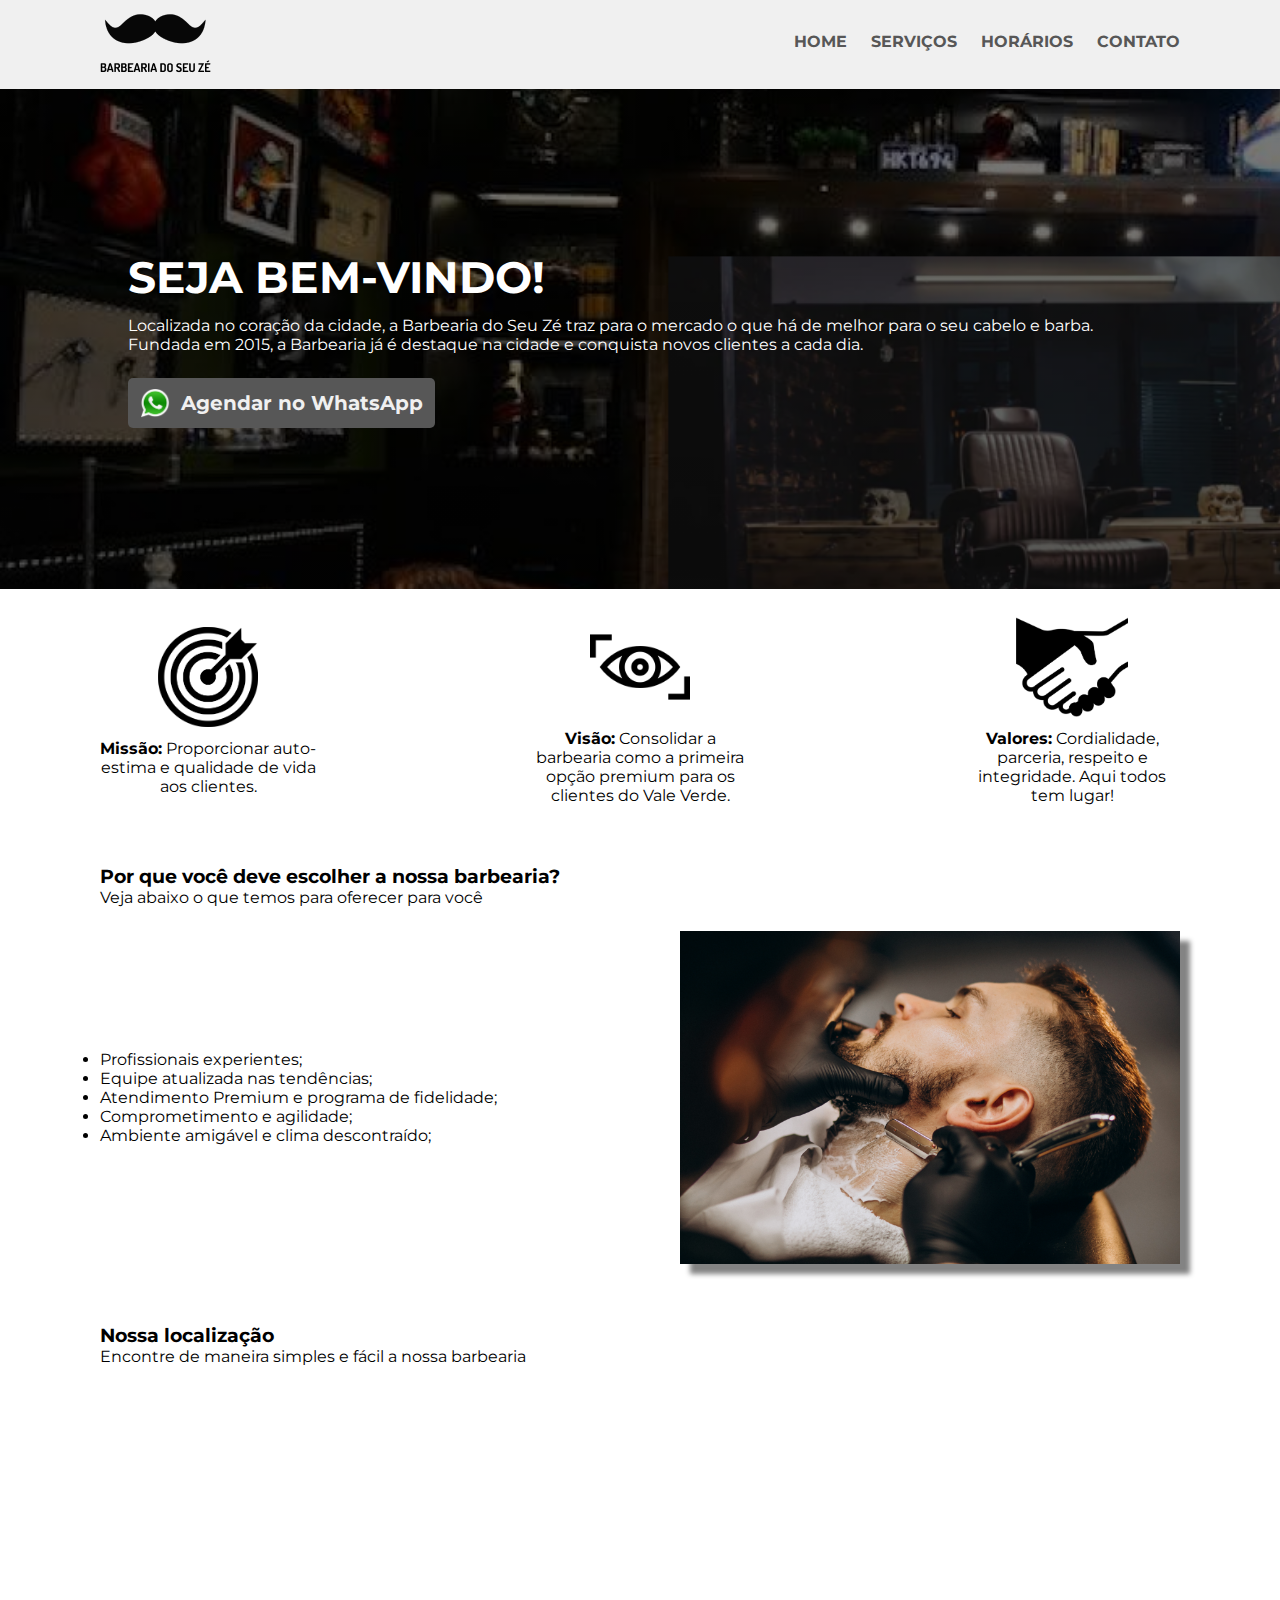
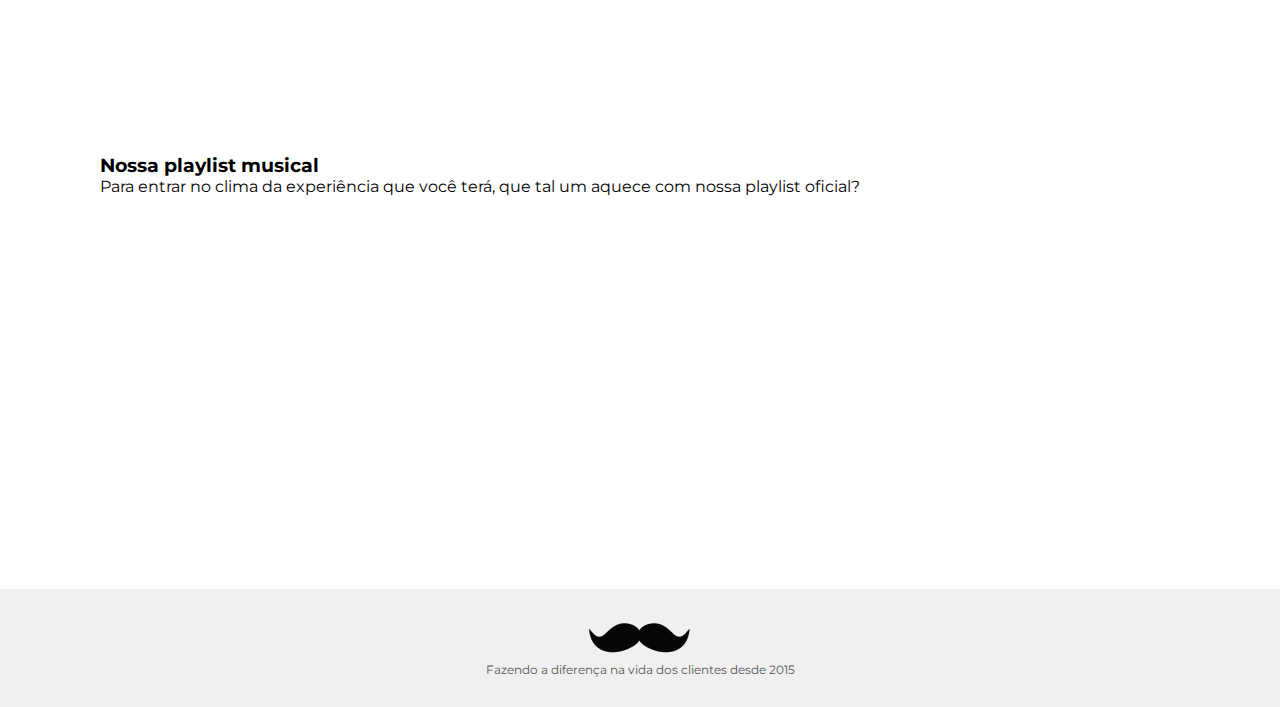
==== index.html @ 1670e922 "Subindo projeto do site para github" ====
<!DOCTYPE html>
<html lang="pt-BR">
<head>
<meta charset="UTF-8">
<meta http-equiv="X-UA-Compatible" content="IE=edge">
<meta name="viewport" content="width=device-width">
<link rel="stylesheet" href="./style.css">
<link href="https://fonts.googleapis.com/css2?family=Montserrat&display=swap" rel="stylesheet">
<title>Barbearia do Seu Zé</title>
</head>
<body>
    <header>
        <div class="main-header">
            <div class="logo-div">
                <img class="logo" src="./img/logo.png" alt="Figura do logo da Barbearia do Seu Zé">
            </div>
            <nav>
                <ul>
                    <li><a href=index.html>Home</a></li>
                    <li><a href="produtos.html">Serviços</a></li>
                    <li><a href="./horário.html">Horários</a></li>
                    <li><a href="./contato.html">Contato</a></li>
                </ul>
            </nav>
        </div>
    </header>
    <section class="apresentacao">
        <div class="apresentacao-texto"><h1>Seja bem-vindo!</h1>
            <p>Localizada no coração da cidade, a Barbearia do Seu Zé traz para o mercado o que há de melhor para o seu cabelo e barba. Fundada em 2015, a Barbearia já é destaque na cidade e conquista novos clientes a cada dia.</p>
            <a href="https://api.whatsapp.com/send?phone=5551981759683&text=Ol%C3%A1!%20Estou%20testando%20o%20bot%C3%A3o%20agendar%20do%20seu%20site" target="_blank">
                <button class="whatsapp">
                    <img class="whats-icon" src="./img/whatsapp-icon.png" alt="icone-whats">
                    Agendar no WhatsApp
                </button>
            </a>
    </section>
    <section class="valores">
        <div class="missao">
            <img src="./img/missão.png" alt="Logo da missão">
            <p><strong>Missão:</strong> Proporcionar auto-estima e qualidade de vida aos clientes.</p>
        </div>
        <div class="missao">
            <img src="./img/visao.png" alt="Logo da visão">
            <p><strong>Visão:</strong> Consolidar a barbearia como a primeira opção premium para os clientes do Vale Verde.</p>
        </div>
        <div class="missao">
            <img src="./img/valores.png" alt="Logo dos valores">
            <p><strong>Valores:</strong> Cordialidade, parceria, respeito e integridade. Aqui todos tem lugar!</p>
        </div>
    </section>
    <main>
        <section class="beneficios-cab">
            <h3>Por que você deve escolher a nossa barbearia?</h3>
            <p>Veja abaixo o que temos para oferecer para você</p>
                <div class="beneficios">
                    <ul>
                        <li>Profissionais experientes;</li>
                        <li>Equipe atualizada nas tendências;</li>
                        <li>Atendimento Premium e programa de fidelidade;</li>
                        <li>Comprometimento e agilidade;</li>
                        <li>Ambiente amigável e clima descontraído;</li>
                    </ul>
                    <img src="./img/beneficios.jpg" alt="Foto de pessoa fazendo a barba">
                </div>
        </section>
        <section class="mapa">
            <h3>
                Nossa localização
            </h3>
            <p>
                Encontre de maneira simples e fácil a nossa barbearia
            </p>
            <iframe src="https://www.google.com/maps/embed?pb=!1m14!1m12!1m3!1d3462.953688812678!2d-51.14568557779256!3d-29.778980613340345!2m3!1f0!2f0!3f0!3m2!1i1024!2i768!4f13.1!5e0!3m2!1spt-BR!2sbr!4v1659312884763!5m2!1spt-BR!2sbr" width="100%" height="300" style="border:0;" allowfullscreen="T" loading="lazy" referrerpolicy="no-referrer-when-downgrade"></iframe>
        </section>
        <section class="playlist">
            <h3>
                Nossa playlist musical
            </h3>
            <p>
                Para entrar no clima da experiência que você terá, que tal um aquece com nossa playlist oficial?
            </p>
            <iframe width="100%" height="315" src="https://www.youtube.com/embed/K0GIaDAc0T0" title="YouTube video player" frameborder="0" allow="accelerometer; autoplay; clipboard-write; encrypted-media; gyroscope; picture-in-picture" allowfullscreen></iframe>
        </section>
    </main>
</body>
<footer>
        <img src="./img/bigodelogo.png">
        <p>Fazendo a diferença na vida dos clientes desde 2015</p>
</footer>
</html>
---- style.css ----
* {
    text-decoration: none;
    padding: 0;
    margin: 0;
    font-family: 'Montserrat', sans-serif;
}

header {
    background-color: #f0f0f0;
    padding: 10px;
}

.main-header {
    position: relative;
    width: 1080px;
    margin: 0 auto;
}

nav {
    position: absolute;
    top: 22px;
    right: 0px;
}

nav li {
    display: inline;
    margin-left: 20px;
}

nav a {
    text-transform: uppercase;
    color: #575757;
    font-weight: bold;
}

nav a:hover {
    font-size: 20px;
    color: rgb(48, 163, 48);
    transition:ease-in 500ms;
}

body {
    background-color: #ffffff;
}

.apresentacao {
    background: linear-gradient(rgba(0, 0, 0, 0.5), rgba(0, 0, 0, 0.7)), url(./img/barbearia.png);
    height: 500px;
    display: flex;
    flex-direction: column;
    justify-content: center;
    align-items: center;
    background-size: cover;
    background-attachment: fixed;
}

.apresentacao .apresentacao-texto {
    width: 80%;
}

.whatsapp {
    width: 30%;
    padding: 10px 0;
    background-color: #575757;
    color: #f0f0f0;
    font-size: 20px;
    font-weight: bold;
    border: none;
    border-radius: 5px;
    margin-top: 24px;
    transition: 1s all;
    display: flex;
    align-items: center;
    justify-content: space-evenly;
}

.whatsapp img {
    width: 30px;
}

.whatsapp:hover {
    background-color: #858585;
    cursor: pointer;
    transform: scale(1.05);
}

.apresentacao h1 {
    text-transform: uppercase;
    font-size: 44px;
    color: #ffffff;
    margin-bottom: 12px;
}

.apresentacao p {
    font-size: 16px;
    color: #ffffff;
}

.valores {
    display: flex;
    flex-direction: row;
    justify-content:space-between;
    align-items: center;
    width: 1080px;
    margin: 28px auto;
}

.missao {
    display: flex;
    flex-direction: column;
    justify-content: center;
    align-items: center;
    width: 20%;
}

.valores img {
    height: 100px;
}

.valores p {
    margin-top: 12px;
    text-align: center;
}

main {
    width: 1080px;
    margin: 0px auto;
}

main h3 {
    margin-top: 60px;
    font-weight: bold;
}

main p {
    margin-bottom: 24px;
}

.beneficios {
    width: 1080px;
    display: flex;
    flex-direction: row;
    justify-content: space-between;
    align-items: center;
}

.beneficios img {
    width: 500px;
    box-shadow: 10px 10px 5px rgb(131, 131, 131);
}

footer {
    text-align: center;
    background-color: #f0f0f0;
    margin-top: 50px;
    margin-bottom: 0;
 }
 
 footer img {
     padding: 30px 2px 0 0;
 }
 
 footer p {
     font-size: 12px;
     padding-bottom: 30px;
     color: #575757;
 }


@media screen and (max-width: 480px) {

    header .logo-div {
        display: none;
    }

    .main-header ul li a {
        position: static;
        color: #f0f0f0;
    }

    .main-header, .valores, .missao, .beneficios, .beneficios-cab, main {
    width: 90%;}

    .logo {
        text-align: center;
    }

    .apresentacao .apresentacao-texto {
        width: 90%;
    }

    .apresentacao .apresentacao-texto h1 {
        font-size: 32px;
    }

    .beneficios {
    display: flex;
    flex-direction: column;
    align-items: flex-start;
    }

    .beneficios img {
        width: 250px;
        margin-top: 36px;
    }

    .valores {
        display: flex;
        flex-direction: column;
        width: 80%;
    }

    .valores p {
        margin: 12px 0;
    }

    .missao img {
        height: 100px;
    }
}
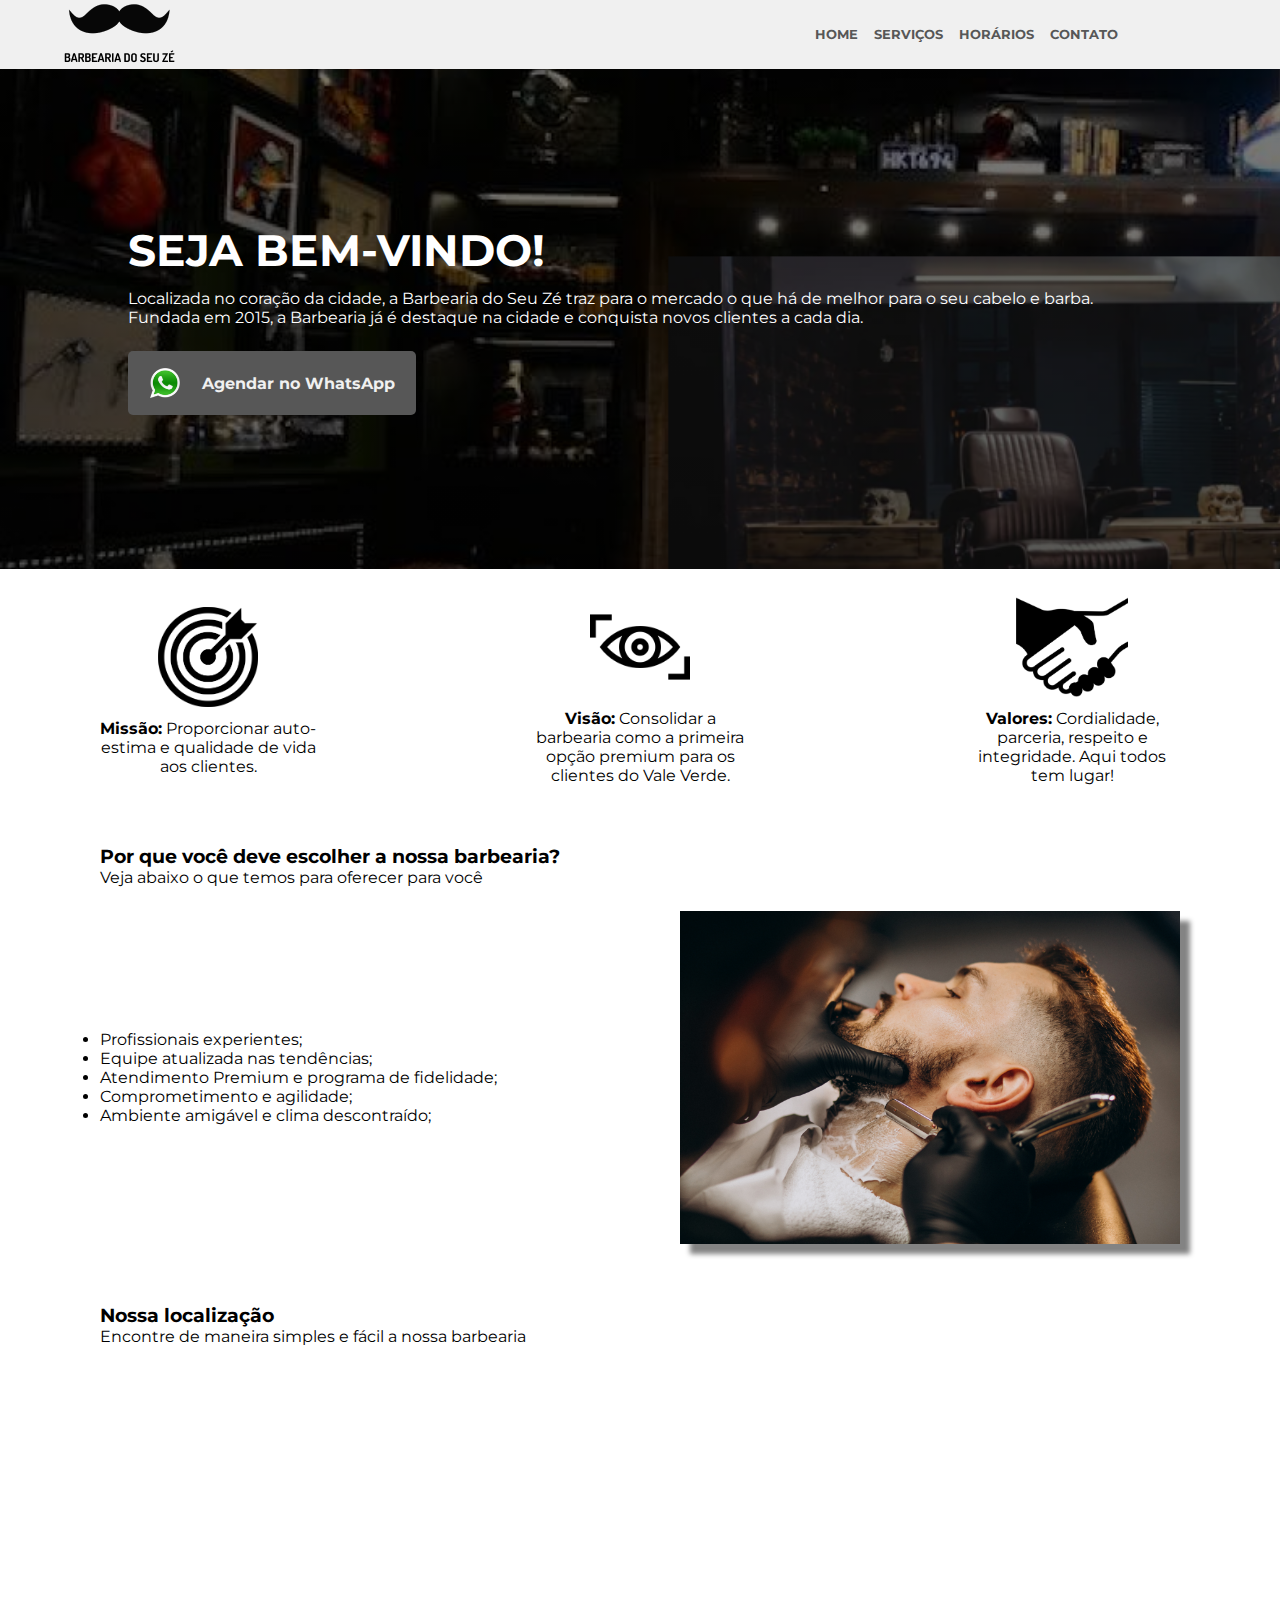
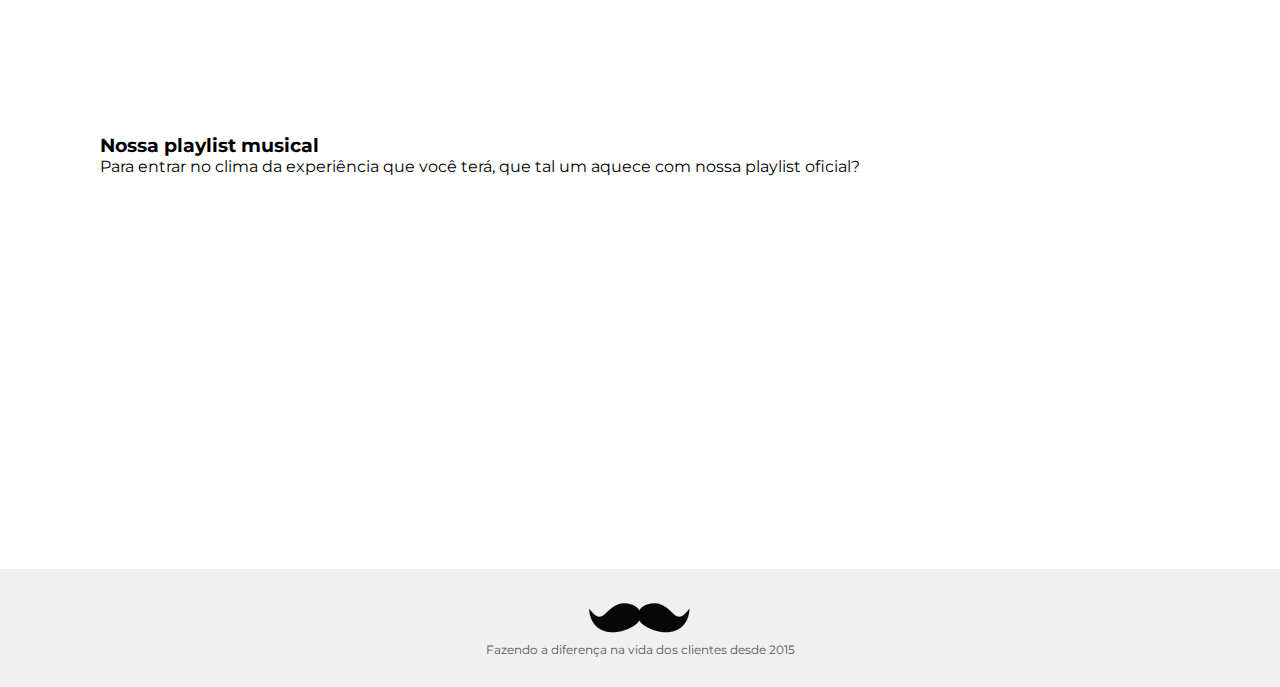
==== commit edac3851: "Enviando mudanças para responsividade em celulares" ====
--- a/index.html
+++ b/index.html
@@ -14,14 +14,16 @@
             <div class="logo-div">
                 <img class="logo" src="./img/logo.png" alt="Figura do logo da Barbearia do Seu Zé">
             </div>
-            <nav>
-                <ul>
-                    <li><a href=index.html>Home</a></li>
-                    <li><a href="produtos.html">Serviços</a></li>
-                    <li><a href="./horário.html">Horários</a></li>
-                    <li><a href="./contato.html">Contato</a></li>
-                </ul>
-            </nav>
+            <div class="menu-opcoes">
+                <nav>
+                    <ul>
+                        <li><a href=index.html>Home</a></li>
+                        <li><a href="produtos.html">Serviços</a></li>
+                        <li><a href="./horário.html">Horários</a></li>
+                        <li><a href="./contato.html">Contato</a></li>
+                    </ul>
+                </nav>
+            </div>
         </div>
     </header>
     <section class="apresentacao">
--- a/style.css
+++ b/style.css
@@ -6,35 +6,54 @@
 }
 
 header {
+    display: flex;
+    justify-content: space-between;
     background-color: #f0f0f0;
-    padding: 10px;
 }
 
 .main-header {
-    position: relative;
-    width: 1080px;
-    margin: 0 auto;
+    width: 1vh;
+    display: flex;
+    flex-direction: row;
+    align-items: center;
 }
 
 nav {
-    position: absolute;
-    top: 22px;
-    right: 0px;
+    display: flex;
+    flex-direction: row;
+    margin-left: 40rem;
+
+}
+
+.logo-div {
+    margin-left: 4rem;
+}
+
+nav ul {
+    display: flex;
+    flex-direction: row;
+    justify-content: space-between;
 }
 
 nav li {
-    display: inline;
-    margin-left: 20px;
+    display: flex;
+    text-decoration: none;
+    margin-right: 1rem;
+
 }
 
 nav a {
     text-transform: uppercase;
     color: #575757;
+    decoration: none;
     font-weight: bold;
+    display: flex;
+    font-size: 0.8rem;
+    justify-content: space-between;
 }
 
 nav a:hover {
-    font-size: 20px;
+    font-size: 1rem;
     color: rgb(48, 163, 48);
     transition:ease-in 500ms;
 }
@@ -59,11 +78,11 @@
 }
 
 .whatsapp {
-    width: 30%;
-    padding: 10px 0;
+    width: 18rem;
+    padding: 1rem 0;
     background-color: #575757;
     color: #f0f0f0;
-    font-size: 20px;
+    font-size: 1rem;
     font-weight: bold;
     border: none;
     border-radius: 5px;
@@ -75,7 +94,7 @@
 }
 
 .whatsapp img {
-    width: 30px;
+    width: 2rem;
 }
 
 .whatsapp:hover {
@@ -169,28 +188,38 @@
 
 @media screen and (max-width: 480px) {
 
-    header .logo-div {
-        display: none;
+    .main-header ul {
+            display: flex;
+            flex-direction: column;
+            margin: 1rem 0;
+            align-items: flex-start;
+            justify-content: space-between;
+    }
+
+    nav {
+        margin-left: 4rem;
+    }
+
+    .menu-opcoes {
+            display: flex;
+            flex-direction: space-evenly;
     }
 
     .main-header ul li a {
-        position: static;
-        color: #f0f0f0;
+            margin-bottom: 0.5rem;
+            display: flex;
+            flex-direction: space-evenly;
     }
 
     .main-header, .valores, .missao, .beneficios, .beneficios-cab, main {
-    width: 90%;}
-
-    .logo {
-        text-align: center;
-    }
+    width: 100%;}
 
     .apresentacao .apresentacao-texto {
         width: 90%;
     }
 
     .apresentacao .apresentacao-texto h1 {
-        font-size: 32px;
+        font-size: 1rem;
     }
 
     .beneficios {
